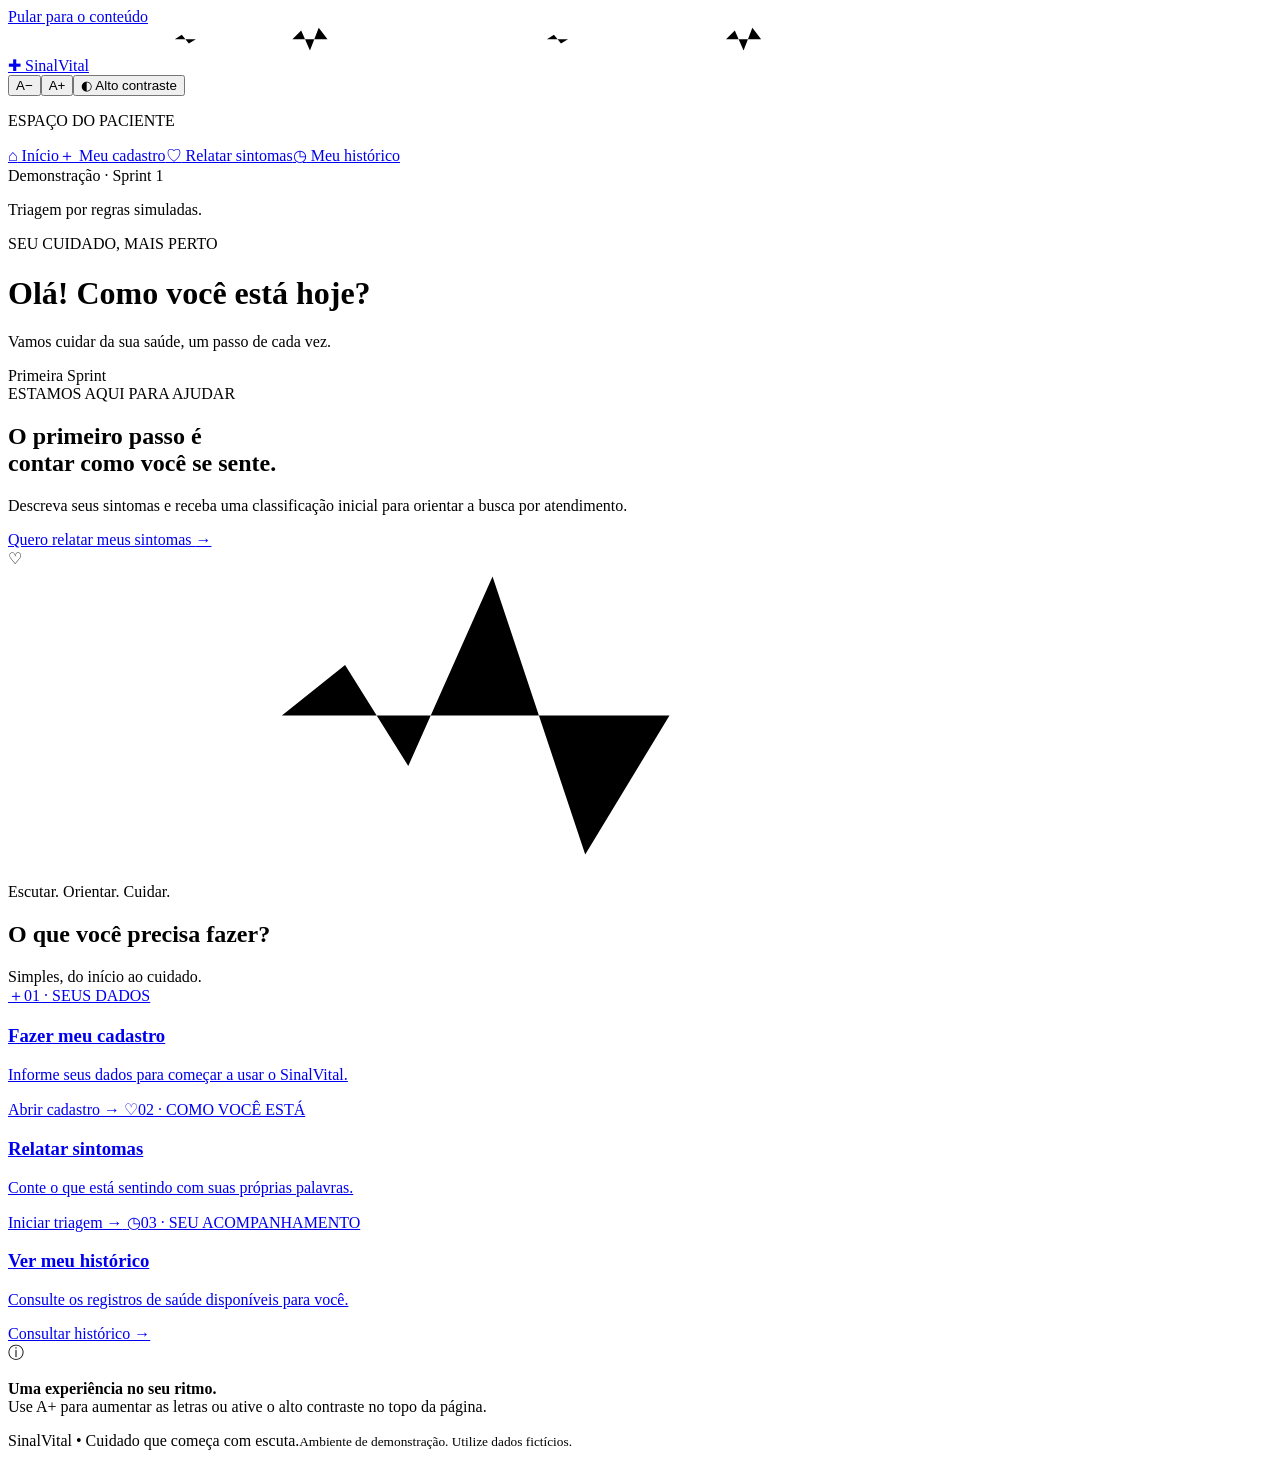
==== frontend/index.html @ 3af8212d "feat/010-01-html-css-base" ====
<!DOCTYPE html>
<html lang="pt-BR">

<head>
    <meta charset="UTF-8">
    <meta name="viewport" content="width=device-width, initial-scale=1">
    <meta name="theme-color" content="#16294A">
    <title>Início | SinalVital</title>
    <link rel="stylesheet" href="/assets/css/base.css">
    <script src="/assets/js/app.js" defer></script>
</head>

<body data-page="inicio"><a class="skip" href="#conteudo">Pular para o conteúdo</a>
    <div class="pulse" aria-hidden="true"><svg viewBox="0 0 1440 30" preserveAspectRatio="none">
            <path
                d="M0 15 H190 l8 -5 8 10 8 -5 h110 l10 -10 10 23 10 -26 10 13 h250 l8 -5 8 10 8 -5 h180 l10 -10 10 23 10 -26 10 13 H1440" />
        </svg></div>
    <header class="header"><a class="brand" href="/" aria-label="SinalVital, início"><span class="brand-icon"
                aria-hidden="true">✚</span> Sinal<span>Vital</span></a>
        <div class="reading" aria-label="Opções de leitura"><button type="button" id="font-down"
                aria-label="Diminuir tamanho das letras">A−</button><button type="button" id="font-up"
                aria-label="Aumentar tamanho das letras">A+</button><button type="button" id="contrast"
                aria-pressed="false">◐ <span>Alto contraste</span></button></div>
    </header>
    <div class="shell">
        <aside class="sidebar">
            <p class="eyebrow">ESPAÇO DO PACIENTE</p>
            <nav aria-label="Navegação principal"><a href="/" data-nav="inicio"><span aria-hidden="true">⌂</span>
                    Início</a><a href="/pages/cadastro.html" data-nav="cadastro"><span aria-hidden="true">＋</span> Meu
                    cadastro</a><a href="/pages/triagem.html" data-nav="triagem"><span aria-hidden="true">♡</span>
                    Relatar sintomas</a><a href="/pages/historico.html" data-nav="historico"><span
                        aria-hidden="true">◷</span> Meu histórico</a></nav>
            <div class="side-note"><span class="status-dot"></span> Demonstração · Sprint 1<p>Triagem por regras
                    simuladas.</p>
            </div>
        </aside>
        <main id="conteudo" tabindex="-1">
            <div class="page-heading">
                <div>
                    <p class="eyebrow">SEU CUIDADO, MAIS PERTO</p>
                    <h1>Olá! Como você está hoje?</h1>
                    <p>Vamos cuidar da sua saúde, um passo de cada vez.</p>
                </div><span class="pill">Primeira Sprint</span>
            </div>
            <section class="hero" aria-labelledby="hero-title">
                <div><span class="hero-label">ESTAMOS AQUI PARA AJUDAR</span>
                    <h2 id="hero-title">O primeiro passo é<br>contar como você se sente.</h2>
                    <p>Descreva seus sintomas e receba uma classificação inicial para orientar a busca por atendimento.
                    </p><a class="button primary" href="/pages/triagem.html">Quero relatar meus sintomas <span
                            aria-hidden="true">→</span></a>
                </div>
                <div class="hero-art" aria-hidden="true">
                    <div class="orbit"><span>♡</span></div><svg viewBox="0 0 300 70">
                        <path d="M0 35 H65 l15 -12 15 24 20 -45 22 66 20 -33 H300" />
                    </svg>
                    <p>Escutar. Orientar. Cuidar.</p>
                </div>
            </section>
            <section aria-labelledby="next">
                <div class="section-title">
                    <h2 id="next">O que você precisa fazer?</h2><span>Simples, do início ao cuidado.</span>
                </div>
                <div class="cards"><a class="action-card" href="/pages/cadastro.html"><span
                            class="tile-icon">＋</span><span class="step">01 · SEUS DADOS</span>
                        <h3>Fazer meu cadastro</h3>
                        <p>Informe seus dados para começar a usar o SinalVital.</p><span class="card-link">Abrir
                            cadastro →</span>
                    </a><a class="action-card" href="/pages/triagem.html"><span class="tile-icon">♡</span><span
                            class="step">02 · COMO VOCÊ ESTÁ</span>
                        <h3>Relatar sintomas</h3>
                        <p>Conte o que está sentindo com suas próprias palavras.</p><span class="card-link">Iniciar
                            triagem →</span>
                    </a><a class="action-card" href="/pages/historico.html"><span class="tile-icon">◷</span><span
                            class="step">03 · SEU ACOMPANHAMENTO</span>
                        <h3>Ver meu histórico</h3>
                        <p>Consulte os registros de saúde disponíveis para você.</p><span class="card-link">Consultar
                            histórico →</span>
                    </a></div>
            </section>
            <div class="help-strip"><span aria-hidden="true">ⓘ</span>
                <p><strong>Uma experiência no seu ritmo.</strong><br>Use A+ para aumentar as letras ou ative o alto
                    contraste no topo da página.</p>
            </div>
        </main>
    </div>
    <footer>SinalVital <span>•</span> Cuidado que começa com escuta.<small>Ambiente de demonstração. Utilize dados
            fictícios.</small></footer>
</body>

</html>
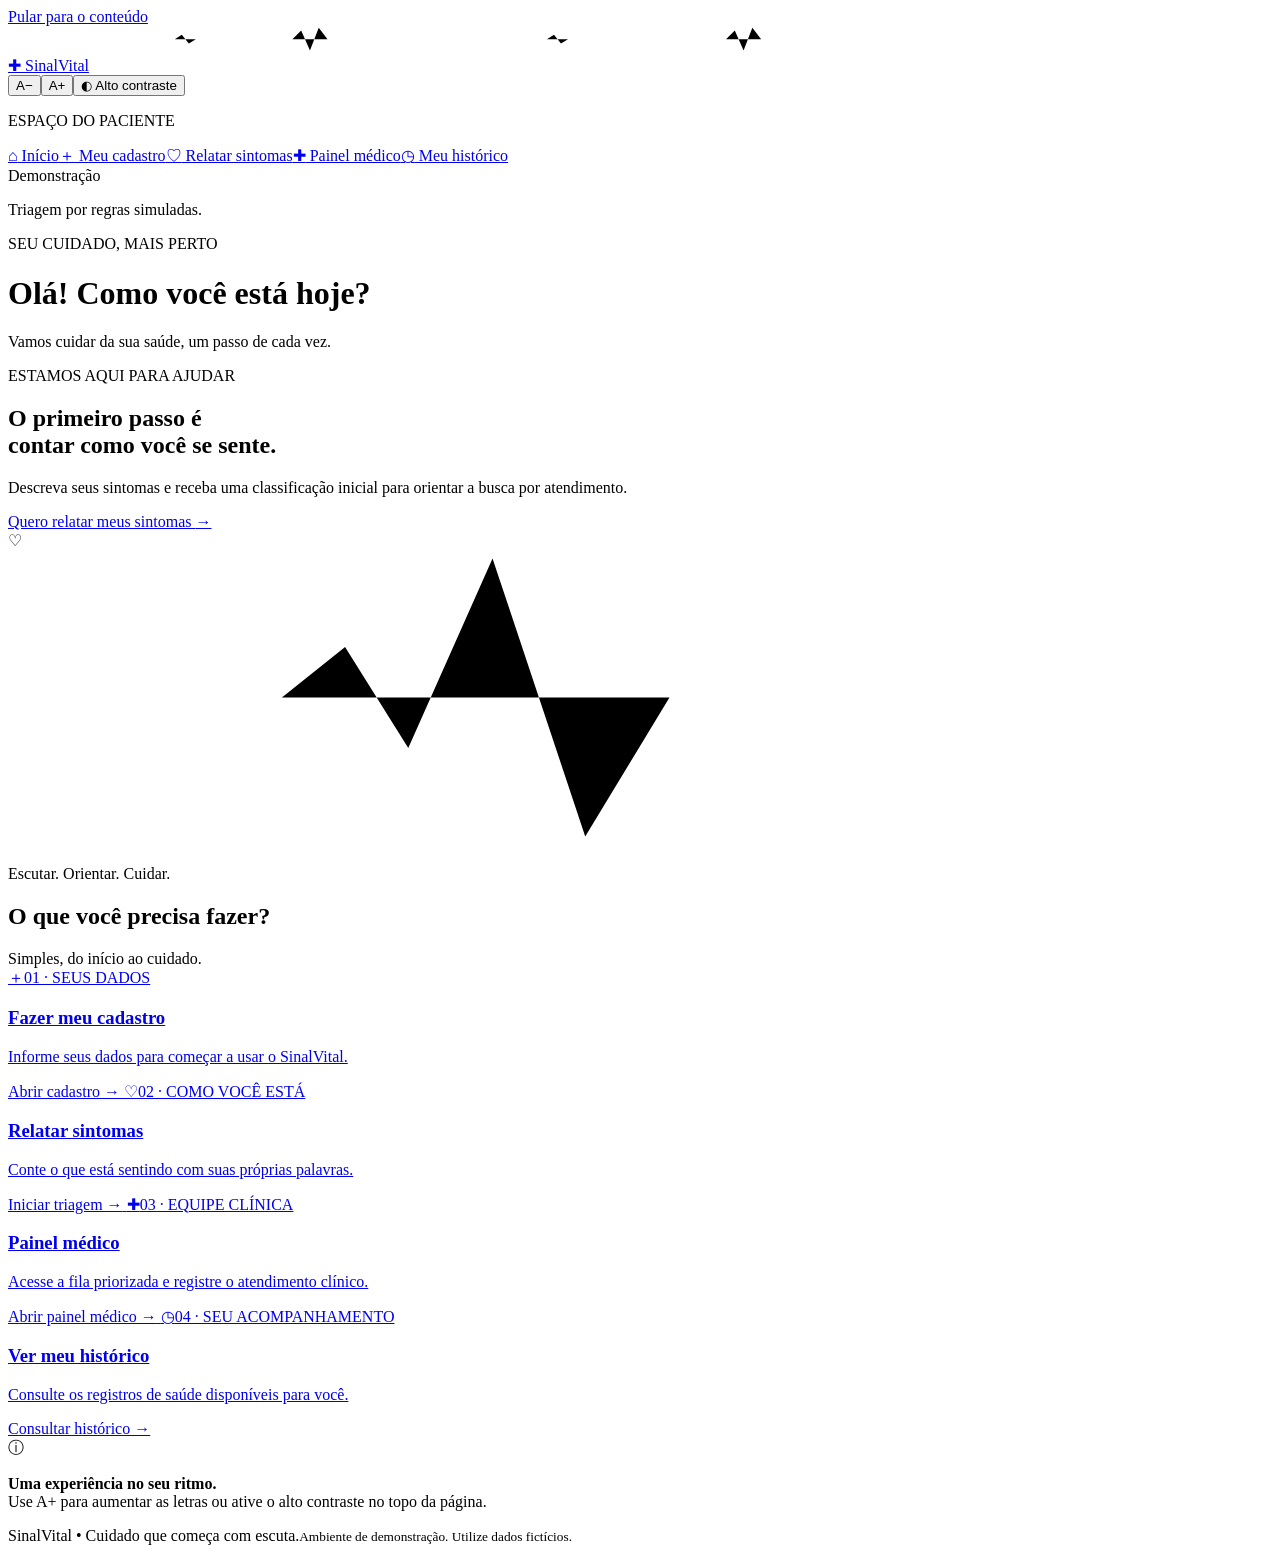
==== commit 840dec4d: "feat(#47): desenvolve painel medico acessivel da Dra. Helena integrado a fila priorizada e registro " ====
--- a/frontend/index.html
+++ b/frontend/index.html
@@ -28,9 +28,10 @@
             <nav aria-label="Navegação principal"><a href="/" data-nav="inicio"><span aria-hidden="true">⌂</span>
                     Início</a><a href="/pages/cadastro.html" data-nav="cadastro"><span aria-hidden="true">＋</span> Meu
                     cadastro</a><a href="/pages/triagem.html" data-nav="triagem"><span aria-hidden="true">♡</span>
-                    Relatar sintomas</a><a href="/pages/historico.html" data-nav="historico"><span
+                    Relatar sintomas</a><a href="/pages/medico.html" data-nav="medico"><span aria-hidden="true">✚</span>
+                    Painel médico</a><a href="/pages/historico.html" data-nav="historico"><span
                         aria-hidden="true">◷</span> Meu histórico</a></nav>
-            <div class="side-note"><span class="status-dot"></span> Demonstração · Sprint 1<p>Triagem por regras
+            <div class="side-note"><span class="status-dot"></span> Demonstração<p>Triagem por regras
                     simuladas.</p>
             </div>
         </aside>
@@ -40,7 +41,7 @@
                     <p class="eyebrow">SEU CUIDADO, MAIS PERTO</p>
                     <h1>Olá! Como você está hoje?</h1>
                     <p>Vamos cuidar da sua saúde, um passo de cada vez.</p>
-                </div><span class="pill">Primeira Sprint</span>
+                </div>
             </div>
             <section class="hero" aria-labelledby="hero-title">
                 <div><span class="hero-label">ESTAMOS AQUI PARA AJUDAR</span>
@@ -70,8 +71,13 @@
                         <h3>Relatar sintomas</h3>
                         <p>Conte o que está sentindo com suas próprias palavras.</p><span class="card-link">Iniciar
                             triagem →</span>
+                    </a><a class="action-card" href="/pages/medico.html"><span class="tile-icon">✚</span><span
+                            class="step">03 · EQUIPE CLÍNICA</span>
+                        <h3>Painel médico</h3>
+                        <p>Acesse a fila priorizada e registre o atendimento clínico.</p><span class="card-link">Abrir
+                            painel médico →</span>
                     </a><a class="action-card" href="/pages/historico.html"><span class="tile-icon">◷</span><span
-                            class="step">03 · SEU ACOMPANHAMENTO</span>
+                            class="step">04 · SEU ACOMPANHAMENTO</span>
                         <h3>Ver meu histórico</h3>
                         <p>Consulte os registros de saúde disponíveis para você.</p><span class="card-link">Consultar
                             histórico →</span>
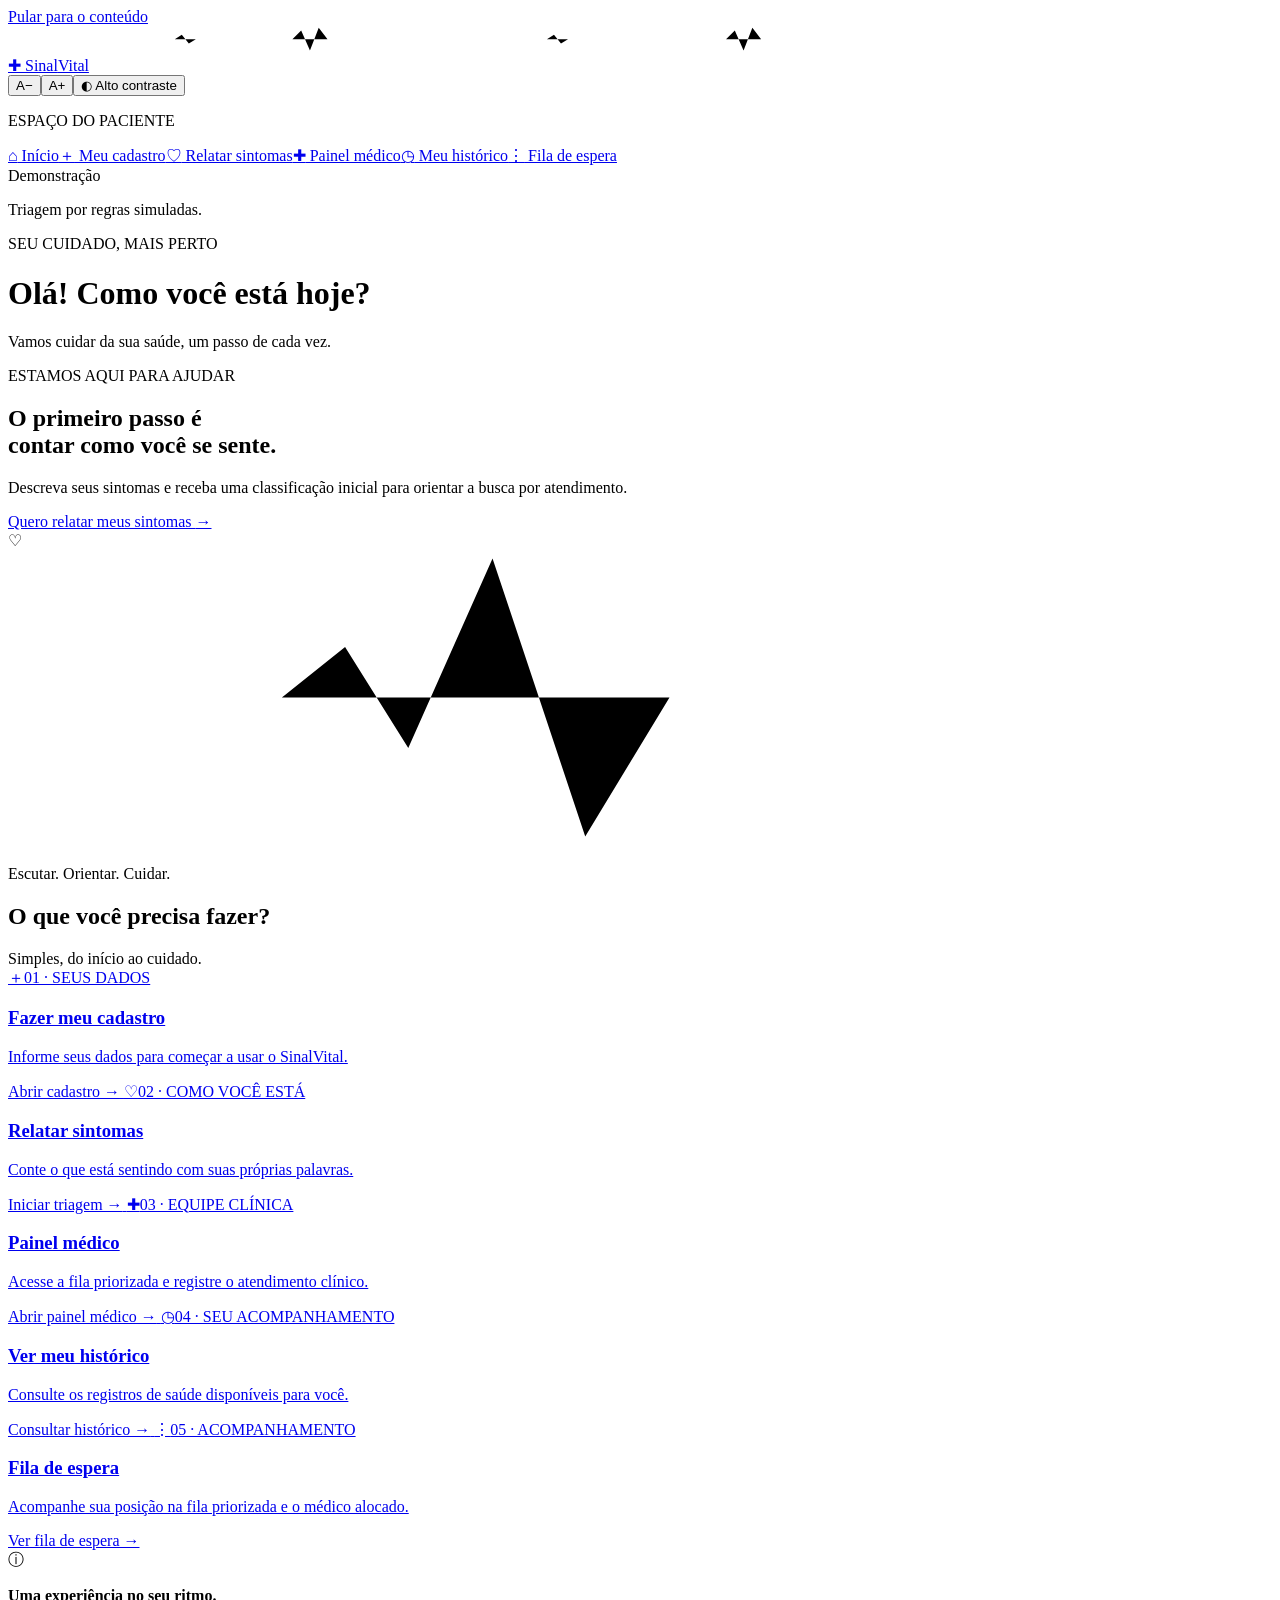
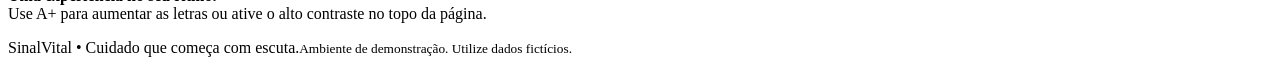
==== commit 61a59ef1: "fix(#45): integra navegacao da fila, corrige posicao/tempo apos atendimento e ajusta rotulo do paine" ====
--- a/frontend/index.html
+++ b/frontend/index.html
@@ -30,7 +30,8 @@
                     cadastro</a><a href="/pages/triagem.html" data-nav="triagem"><span aria-hidden="true">♡</span>
                     Relatar sintomas</a><a href="/pages/medico.html" data-nav="medico"><span aria-hidden="true">✚</span>
                     Painel médico</a><a href="/pages/historico.html" data-nav="historico"><span
-                        aria-hidden="true">◷</span> Meu histórico</a></nav>
+                        aria-hidden="true">◷</span> Meu histórico</a><a href="/pages/fila.html" data-nav="fila"><span
+                        aria-hidden="true">⋮</span> Fila de espera</a></nav>
             <div class="side-note"><span class="status-dot"></span> Demonstração<p>Triagem por regras
                     simuladas.</p>
             </div>
@@ -81,6 +82,11 @@
                         <h3>Ver meu histórico</h3>
                         <p>Consulte os registros de saúde disponíveis para você.</p><span class="card-link">Consultar
                             histórico →</span>
+                    </a><a class="action-card" href="/pages/fila.html"><span class="tile-icon">⋮</span><span
+                            class="step">05 · ACOMPANHAMENTO</span>
+                        <h3>Fila de espera</h3>
+                        <p>Acompanhe sua posição na fila priorizada e o médico alocado.</p><span class="card-link">Ver
+                            fila de espera →</span>
                     </a></div>
             </section>
             <div class="help-strip"><span aria-hidden="true">ⓘ</span>
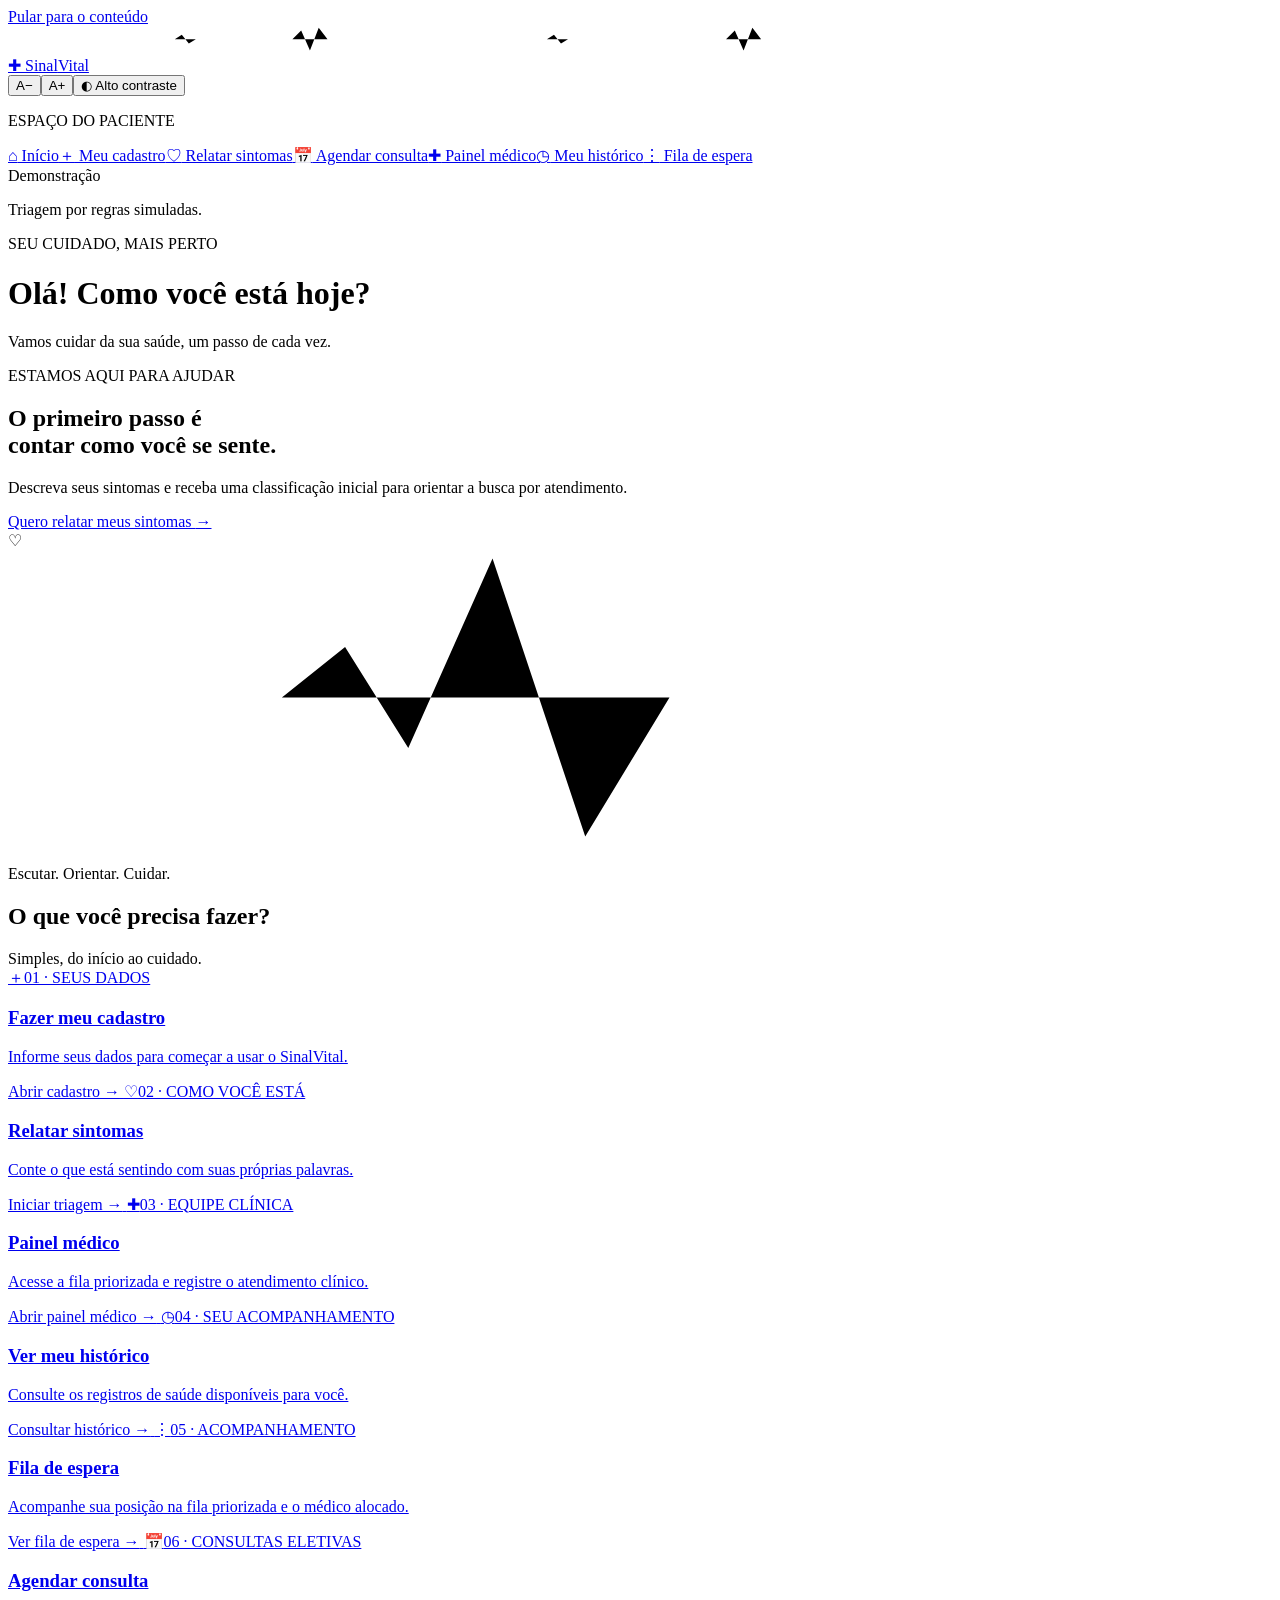
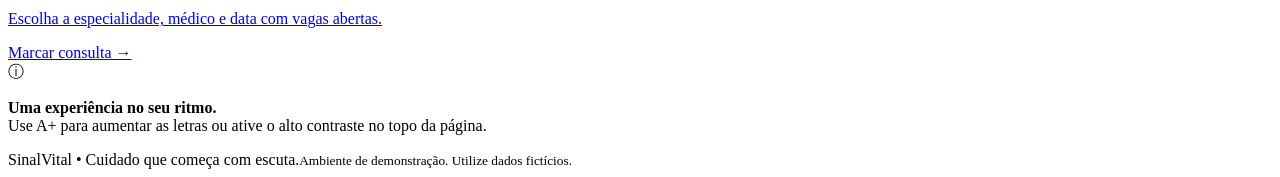
==== commit d149f62f: "feat(#72): desenvolver tela acessivel agendamento.html, agendamento.js e fila agendada - Criação de " ====
--- a/frontend/index.html
+++ b/frontend/index.html
@@ -28,7 +28,8 @@
             <nav aria-label="Navegação principal"><a href="/" data-nav="inicio"><span aria-hidden="true">⌂</span>
                     Início</a><a href="/pages/cadastro.html" data-nav="cadastro"><span aria-hidden="true">＋</span> Meu
                     cadastro</a><a href="/pages/triagem.html" data-nav="triagem"><span aria-hidden="true">♡</span>
-                    Relatar sintomas</a><a href="/pages/medico.html" data-nav="medico"><span aria-hidden="true">✚</span>
+                    Relatar sintomas</a><a href="/pages/agendamento.html" data-nav="agendamento"><span aria-hidden="true">📅</span>
+                    Agendar consulta</a><a href="/pages/medico.html" data-nav="medico"><span aria-hidden="true">✚</span>
                     Painel médico</a><a href="/pages/historico.html" data-nav="historico"><span
                         aria-hidden="true">◷</span> Meu histórico</a><a href="/pages/fila.html" data-nav="fila"><span
                         aria-hidden="true">⋮</span> Fila de espera</a></nav>
@@ -87,6 +88,11 @@
                         <h3>Fila de espera</h3>
                         <p>Acompanhe sua posição na fila priorizada e o médico alocado.</p><span class="card-link">Ver
                             fila de espera →</span>
+                    </a><a class="action-card" href="/pages/agendamento.html"><span class="tile-icon">📅</span><span
+                            class="step">06 · CONSULTAS ELETIVAS</span>
+                        <h3>Agendar consulta</h3>
+                        <p>Escolha a especialidade, médico e data com vagas abertas.</p><span class="card-link">Marcar
+                            consulta →</span>
                     </a></div>
             </section>
             <div class="help-strip"><span aria-hidden="true">ⓘ</span>
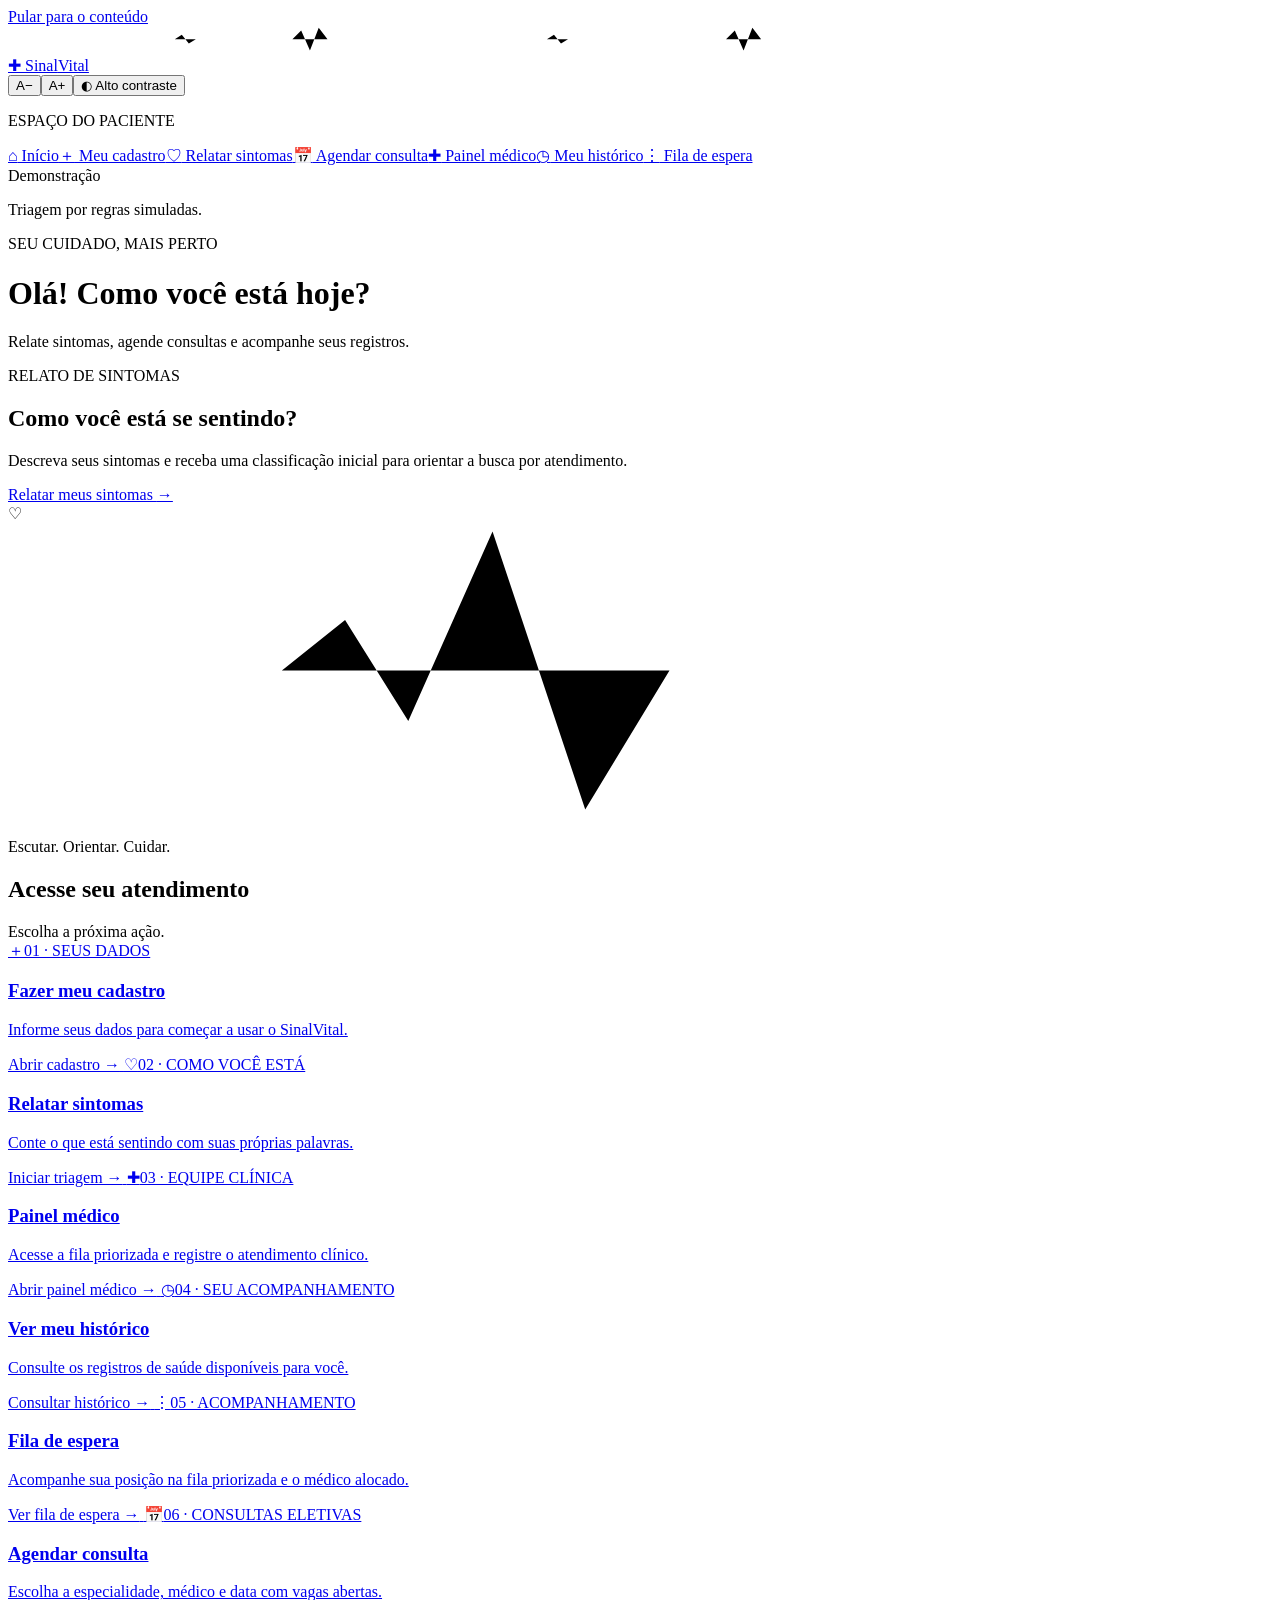
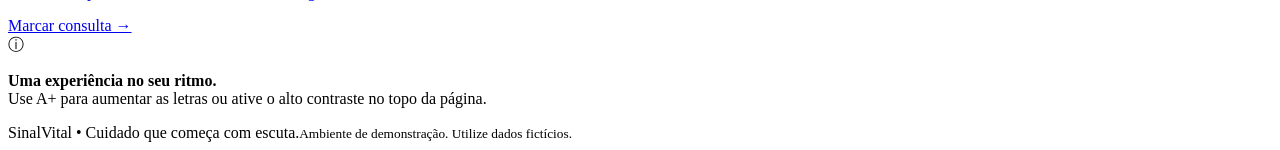
==== commit 0d5f919e: "feat(#75): modernizar telas e navegacao do paciente Unifica cartoes, formularios, espacos e hierarqu" ====
--- a/frontend/index.html
+++ b/frontend/index.html
@@ -7,10 +7,10 @@
     <meta name="theme-color" content="#16294A">
     <title>Início | SinalVital</title>
     <link rel="stylesheet" href="/assets/css/base.css">
-    <script src="/assets/js/app.js" defer></script>
-</head>
+    <script src="/assets/js/auth.js" defer></script><script src="/assets/js/app.js" defer></script>
+<link rel="stylesheet" href="/assets/css/paciente.css?v=1"></head>
 
-<body data-page="inicio"><a class="skip" href="#conteudo">Pular para o conteúdo</a>
+<body class="patient-ui" data-page="inicio"><a class="skip" href="#conteudo">Pular para o conteúdo</a>
     <div class="pulse" aria-hidden="true"><svg viewBox="0 0 1440 30" preserveAspectRatio="none">
             <path
                 d="M0 15 H190 l8 -5 8 10 8 -5 h110 l10 -10 10 23 10 -26 10 13 h250 l8 -5 8 10 8 -5 h180 l10 -10 10 23 10 -26 10 13 H1440" />
@@ -27,7 +27,7 @@
             <p class="eyebrow">ESPAÇO DO PACIENTE</p>
             <nav aria-label="Navegação principal"><a href="/" data-nav="inicio"><span aria-hidden="true">⌂</span>
                     Início</a><a href="/pages/cadastro.html" data-nav="cadastro"><span aria-hidden="true">＋</span> Meu
-                    cadastro</a><a href="/pages/triagem.html" data-nav="triagem"><span aria-hidden="true">♡</span>
+                    cadastro</a><a href="/pages/meus-dados.html" data-nav="dados" hidden><span aria-hidden="true">◉</span> Meus dados</a><a href="/pages/triagem.html" data-nav="triagem"><span aria-hidden="true">♡</span>
                     Relatar sintomas</a><a href="/pages/agendamento.html" data-nav="agendamento"><span aria-hidden="true">📅</span>
                     Agendar consulta</a><a href="/pages/medico.html" data-nav="medico"><span aria-hidden="true">✚</span>
                     Painel médico</a><a href="/pages/historico.html" data-nav="historico"><span
@@ -41,15 +41,15 @@
             <div class="page-heading">
                 <div>
                     <p class="eyebrow">SEU CUIDADO, MAIS PERTO</p>
-                    <h1>Olá! Como você está hoje?</h1>
-                    <p>Vamos cuidar da sua saúde, um passo de cada vez.</p>
+                    <h1 id="saudacao-paciente">Olá! Como você está hoje?</h1>
+                    <p>Relate sintomas, agende consultas e acompanhe seus registros.</p>
                 </div>
             </div>
             <section class="hero" aria-labelledby="hero-title">
-                <div><span class="hero-label">ESTAMOS AQUI PARA AJUDAR</span>
-                    <h2 id="hero-title">O primeiro passo é<br>contar como você se sente.</h2>
+                <div><span class="hero-label">RELATO DE SINTOMAS</span>
+                    <h2 id="hero-title">Como você está se sentindo?</h2>
                     <p>Descreva seus sintomas e receba uma classificação inicial para orientar a busca por atendimento.
-                    </p><a class="button primary" href="/pages/triagem.html">Quero relatar meus sintomas <span
+                    </p><a class="button primary" href="/pages/triagem.html">Relatar meus sintomas <span
                             aria-hidden="true">→</span></a>
                 </div>
                 <div class="hero-art" aria-hidden="true">
@@ -61,9 +61,9 @@
             </section>
             <section aria-labelledby="next">
                 <div class="section-title">
-                    <h2 id="next">O que você precisa fazer?</h2><span>Simples, do início ao cuidado.</span>
+                    <h2 id="next">Acesse seu atendimento</h2><span>Escolha a próxima ação.</span>
                 </div>
-                <div class="cards"><a class="action-card" href="/pages/cadastro.html"><span
+                <div class="cards"><a class="action-card" href="/pages/meus-dados.html" hidden><span class="tile-icon">◉</span><span class="step">SEU CADASTRO</span><h3>Meus dados</h3><p>Confira as informações do seu cadastro.</p><span class="card-link">Consultar meus dados →</span></a><a class="action-card" href="/pages/cadastro.html"><span
                             class="tile-icon">＋</span><span class="step">01 · SEUS DADOS</span>
                         <h3>Fazer meu cadastro</h3>
                         <p>Informe seus dados para começar a usar o SinalVital.</p><span class="card-link">Abrir
